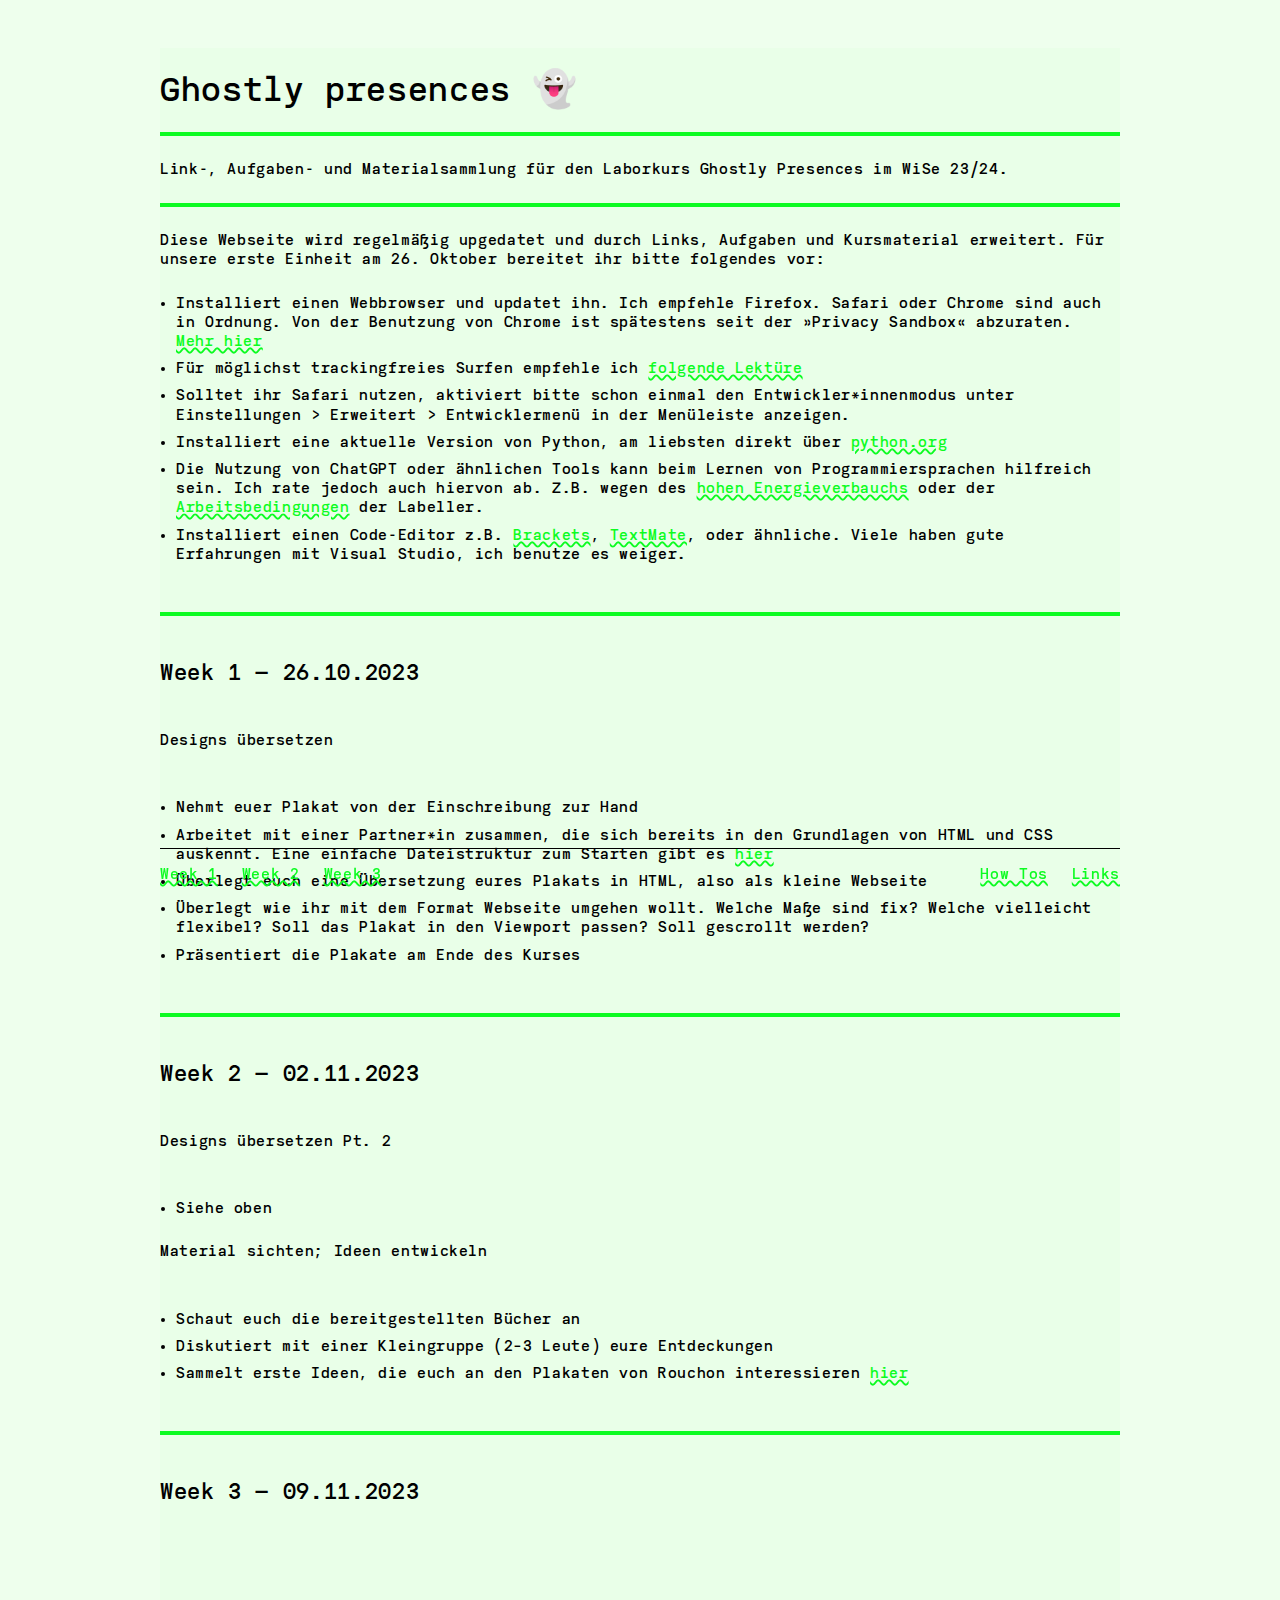
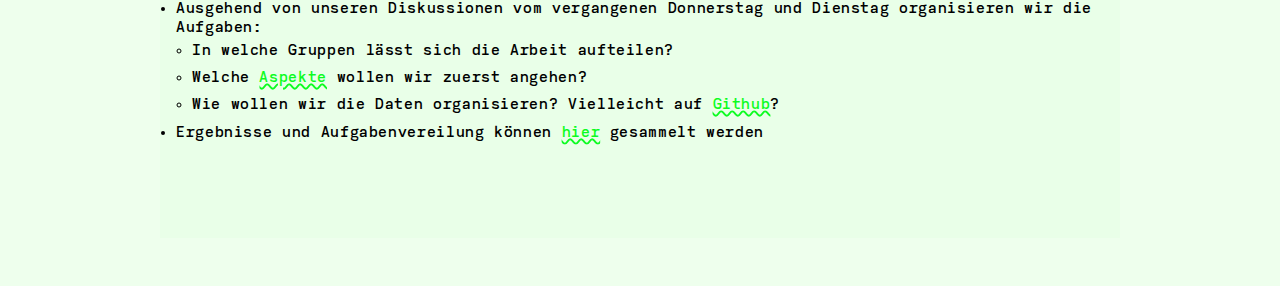
==== index.html @ a11855db "Prep for week 3" ====
<!DOCTYPE html>
<html>
    <head>
        <meta charset="utf-8">
        <meta name="viewport" content="width=device-width, initial-scale=1.0">
        <link rel="preload" href="fonts/monono-Regular.otf" as="font" type="font/woff2" crossorigin>
        <meta property="og:image" content="">
        <meta name="googlebot" content="noindex">
        <link rel="icon" href="img/favicon.png" type="image/png">
        <title>Ghostly Presences LAB</title>
        <link rel="stylesheet" href="assets/css/style.css">
        <script src="js/jQuery.js"></script>
        <script  src ="js/main.js"></script>
        <script src="js/components/menu.js" type="text/javascript" defer></script>
    </head>
    <body>
        <main>
            <h1>Ghostly presences 👻</h1>
            <p>
                Link-, Aufgaben- und Materialsammlung für den Laborkurs Ghostly Presences im WiSe 23/24.
            </p>
            <section>
                Diese Webseite wird regelmäßig upgedatet und durch Links, Aufgaben und Kursmaterial erweitert.

                Für unsere erste Einheit am 26. Oktober bereitet ihr bitte folgendes vor:
                <ul>
                    <li>Installiert einen Webbrowser und updatet ihn. Ich empfehle Firefox. Safari oder Chrome sind auch in Ordnung. Von der Benutzung von Chrome ist spätestens seit der »Privacy Sandbox« abzuraten. <a href="https://www.eff.org/deeplinks/2023/09/how-turn-googles-privacy-sandbox-ad-tracking-and-why-you-should" target="_blank">Mehr hier</a></li>
                    <li>Für möglichst trackingfreies Surfen empfehle ich <a href="https://digitalcourage.de/digitale-selbstverteidigung/sicher-surfen-ohne-tracking" target="_blank">folgende Lektüre</a></li>
                    <li>Solltet ihr Safari nutzen, aktiviert bitte schon einmal den Entwickler*innenmodus unter Einstellungen > Erweitert > Entwicklermenü in der Menüleiste anzeigen.</li>
                    <li>Installiert eine aktuelle Version von Python, am liebsten direkt über <a href="https://www.python.org/downloads/" target="_blank">python.org</a></li>
                    <li>Die Nutzung von ChatGPT oder ähnlichen Tools kann beim Lernen von Programmiersprachen hilfreich sein. Ich rate jedoch auch hiervon ab. Z.B. wegen des <a href="https://www.forbes.com/sites/robtoews/2020/06/17/deep-learnings-climate-change-problem/">hohen Energieverbauchs</a> oder der <a href="https://www.theverge.com/features/23764584/ai-artificial-intelligence-data-notation-labor-scale-surge-remotasks-openai-chatbots">Arbeitsbedingungen</a> der Labeller.</li>
                    <li>Installiert einen Code-Editor z.B. <a href="https://brackets.io/" target="_blank">Brackets</a>, <a href="https://macromates.com/" target="_blank">TextMate</a>, oder ähnliche. Viele haben gute Erfahrungen mit Visual Studio, ich benutze es weiger.</li>
                </ul>
            </section>
            <section>
                <h2 id="week-1">Week 1 — 26.10.2023</h2>
                <h4>Designs übersetzen</h4>
                <ul>
                    <li>Nehmt euer Plakat von der Einschreibung zur Hand</li>
                    <li>Arbeitet mit einer Partner*in zusammen, die sich bereits in den Grundlagen von HTML und CSS auskennt. Eine einfache Dateistruktur zum Starten gibt es <a href="https://github.com/haw-type-design/web2print/tree/main/sample-file-structure/simple_html/" target="_blank">hier</a></li>
                    <li>Überlegt euch eine Übersetzung eures Plakats in HTML, also als kleine Webseite</li>
                    <li>Überlegt wie ihr mit dem Format Webseite umgehen wollt. Welche Maße sind fix? Welche vielleicht flexibel? Soll das Plakat in den Viewport passen? Soll gescrollt werden?</li>
                    <li>Präsentiert die Plakate am Ende des Kurses</li>
                </ul>
            </section>
            <section>
                <h2 id="week-2">Week 2 — 02.11.2023</h2>
                <h4>Designs übersetzen Pt. 2</h4>
                <ul>
                    <li>Siehe oben</li>
                </ul>

                <h4>Material sichten; Ideen entwickeln</h4>
                <ul>
                    <li>Schaut euch die bereitgestellten Bücher an</li>
                    <li>Diskutiert mit einer Kleingruppe (2–3 Leute) eure Entdeckungen</li>
                    <li>Sammelt erste Ideen, die euch an den Plakaten von Rouchon interessieren <a href="https://cryptpad.digitalcourage.de/pad/#/2/pad/edit/N61M1Njz+7Uf4YWmybLFbPXg/" target="_blank">hier</a></li>
                </ul>
            </section>
            <section>
                <h2 id="week-3">Week 3 — 09.11.2023</h2>
                <h4></h4>
                <ul>
                    <li>Ausgehend von unseren Diskussionen vom vergangenen Donnerstag und Dienstag organisieren wir die Aufgaben:
                        <ul>
                            <li>In welche Gruppen lässt sich die Arbeit aufteilen?</li>
                            <li>Welche <a href="https://cryptpad.digitalcourage.de/pad/#/2/pad/edit/N61M1Njz+7Uf4YWmybLFbPXg/" target="_blank">Aspekte</a> wollen wir zuerst angehen?</li>
                            <li>Wie wollen wir die Daten organisieren? Vielleicht auf <a href="https://github.com" target="_blank">Github</a>?</li>
                        </ul>
                    </li>
                    <li>Ergebnisse und Aufgabenvereilung können <a href="https://cryptpad.digitalcourage.de/pad/#/2/pad/edit/F-5s6-hxL7hc280sPPi10Th7/">hier</a> gesammelt werden</li>
                </ul>

            </section>
            <div class="spacer-m"></div>
        </main>

        <menu-component></menu-component>
    </body>
    <script>
    </script>
</html>
---- assets/css/style.css ----
@font-face {
    font-family: monono;
    src: url(../../fonts/monono-Regular.otf);
}

:root {
    --main-color: white;
    --main-width: 960px;
    --slider-width: 720px;
    --main-height: 360px;
    --image-height: 50vh;
    --h1: 36px;
    --h1-leading: 36px;
    --h2: 24px;
    --body: 16px;
    --line-height: 1.2rem;
    --letter-spacing: 0.04rem;

    --gap: 48px;

    --space-xxxs: 4px;
    --space-xxs: 8px;
    --space-xs: 16px;
    --space-s: 24px;
    --space-m: 48px;
    --space-l: 96px;
    --space-xl: 196px;

    --highlight: oklch(85.88% 0.286 142.94);
    --text: black;
    --secondary: grey;
    --background: oklch(97.65% 0.042 142.94 / 70.35%)
}


html,
body {
    overflow-x: hidden;
    overflow-y: scroll;
    width: var(--main-width);
    margin: var(--space-s) auto;
    padding: 0;
    background-color: var(--background);
    font-family: monono;
    font-size: var(--body);
    line-height: var(--line-height);
    letter-spacing: var(--letter-spacing);
    scroll-behavior: smooth;
}

main {
    display: grid;
    grid-auto-flow: row;
}

main > *{
    border-top: 4px solid var(--highlight);
}

main > *:nth-child(1) {
    border-top: 0 !important;
}

menu {
    border-top: 1px solid black;
    position: fixed;
    bottom: 0px;
    padding: 0;
    padding-top: var(--space-xs);
    display: grid;
    grid-template-columns: 2fr 1fr;
    width: var(--main-width);
}

.weeks {
    display: flex;
    gap: var(--space-s);
}

.other {
    justify-self: end;
    display: flex;
    gap: var(--space-s);
}

h1, h2, h4, p, section {
    padding: var(--space-s) 0;
    margin: 0;
    font-weight: normal !important;
}

h1 {
    font-size: var(--h1);
    line-height: var(--h1-leading);
}

a {
    color: var(--highlight);
    text-decoration-color: var(--highlight);
    text-decoration-style: wavy;
    text-decoration-thickness: 1.5px;
}

ul {
    margin: 0 var(--space-xs);
    padding: 0;
    padding-top: var(--space-s);
}

li {
    padding-bottom: var(--space-xxs);
}

li:last-child {
    padding-bottom: 0;
}

code {
    background-color: oklch(83.24% 0.123 54);
    padding: var(--space-xxxs) var(--space-xxs);
    font-family: monono;
}

p + ul {
    padding-top: 0px;
}

li > ul {
    padding-top: var(--space-xxxs);
}

section {
    padding: var(--space-s) 0 var(--space-m) 0;
}

.spacer-m{
    padding-top: var(--space-m);
    border-top: none;
}

@media only screen and (max-width: 1080px) {
    :root {
        --main-width: 90%;
    }
    menu {
        width: calc(var(--main-width) - 10%);
    }
}

@media only screen and (max-width: 560px) {
    :root {
        --main-width: calc(100% - var(--space-xs));
    }
    menu {
        width: calc(100% - 32px);
        grid-template-columns: auto;
        grid-template-rows: auto auto;
        grid-gap: var(--space-s);
    }

    .other {
        justify-self: start;
    }
}
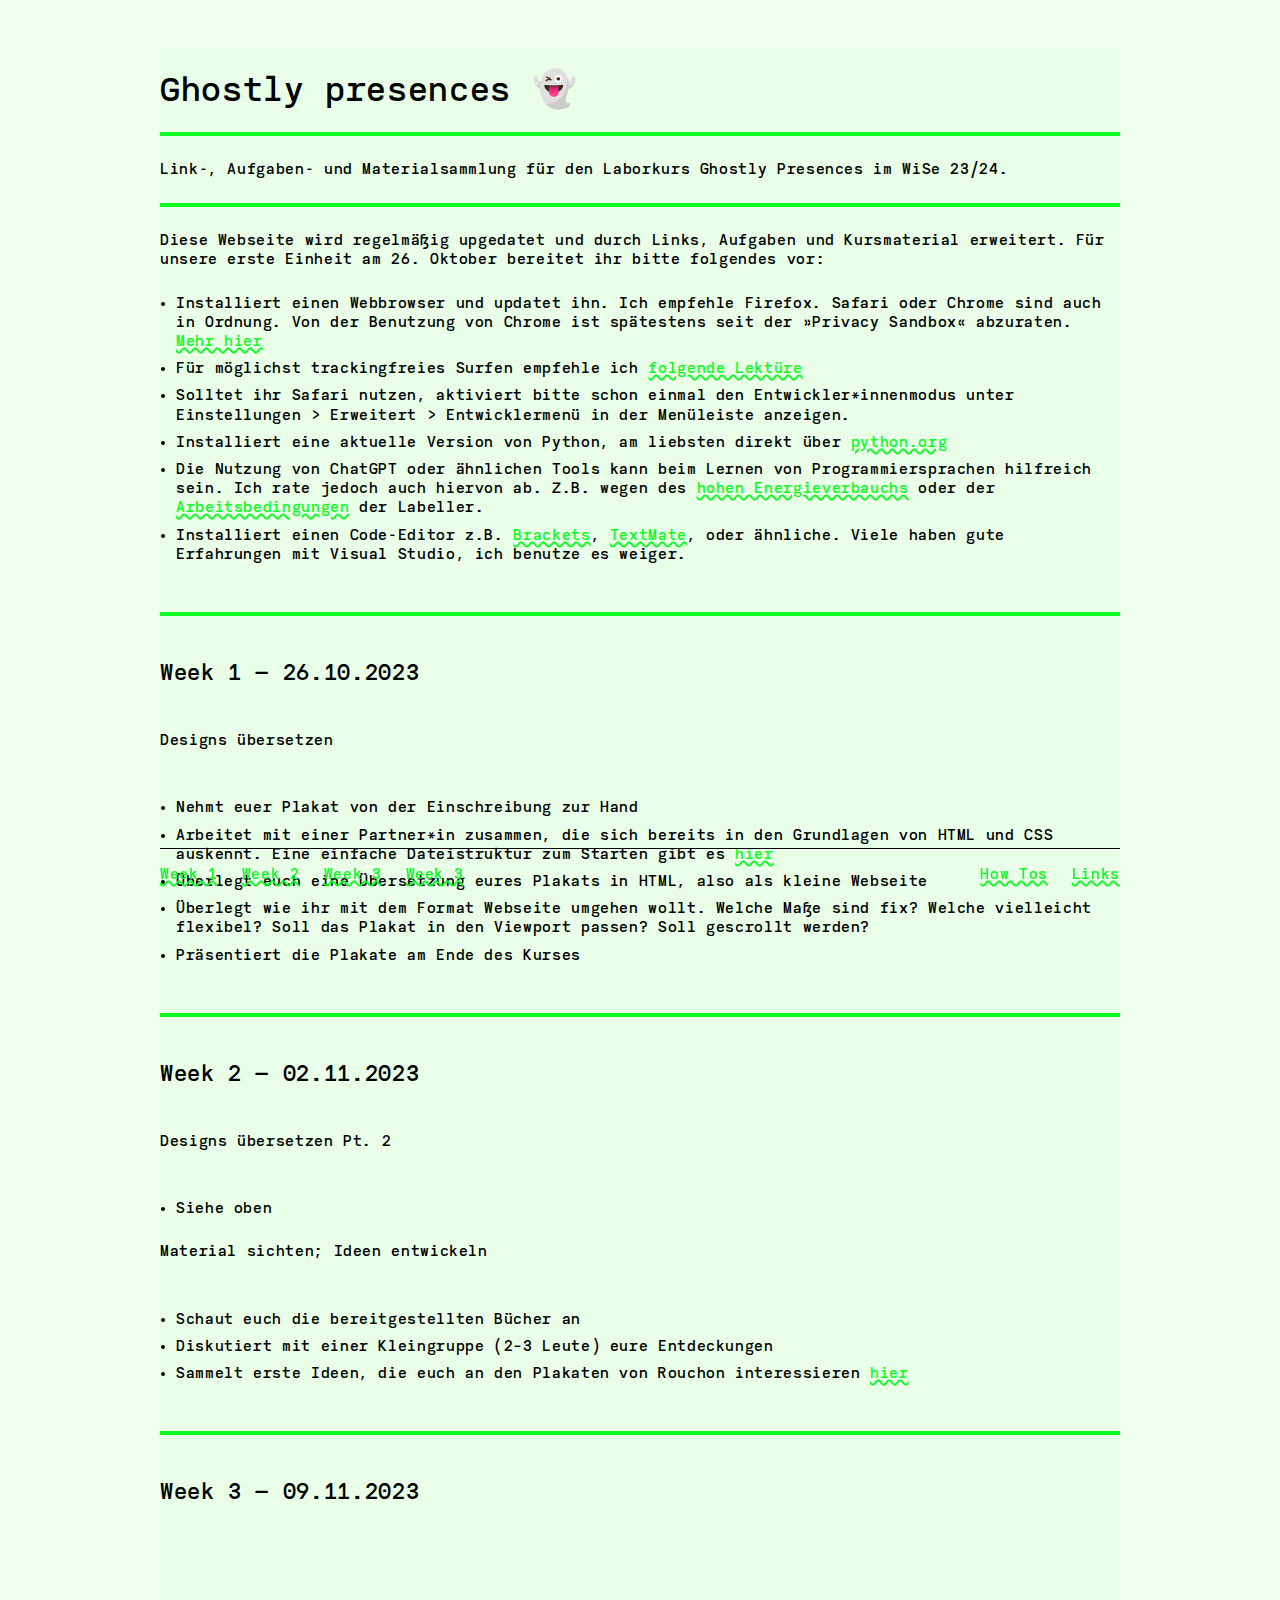
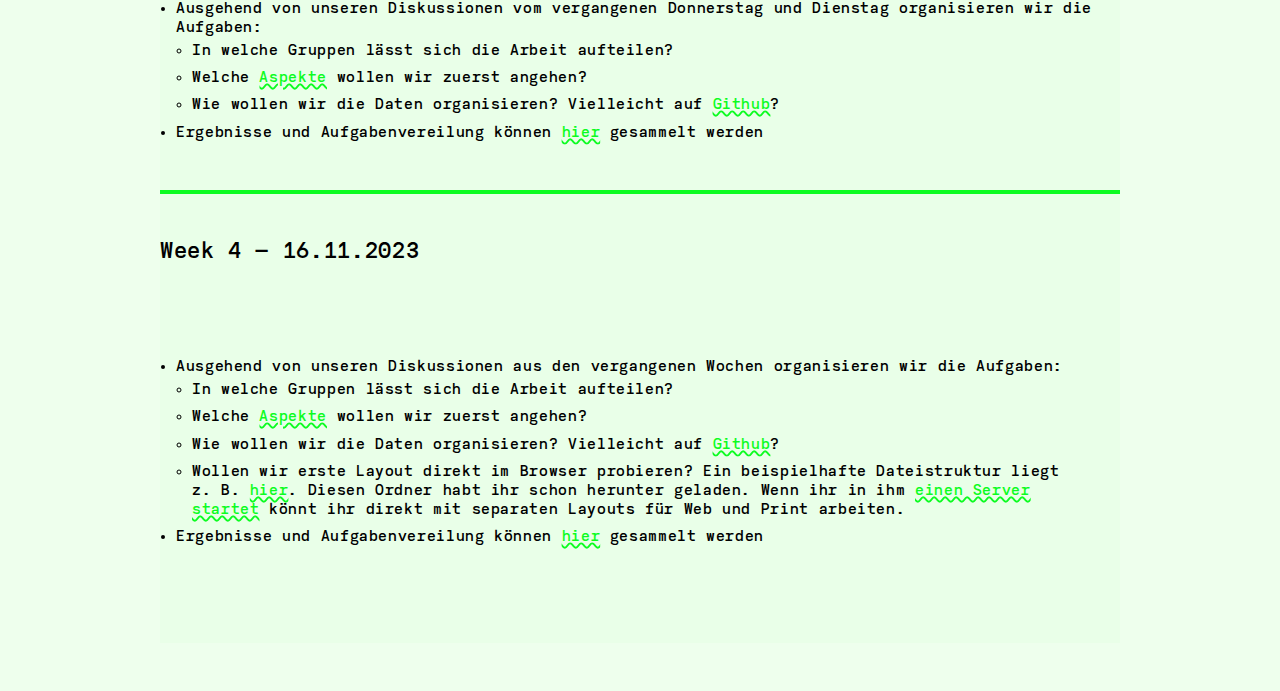
==== commit 894528df: "Update for Week 4" ====
--- a/index.html
+++ b/index.html
@@ -72,6 +72,23 @@
                 </ul>
 
             </section>
+            
+            <section>
+                <h2 id="week-4">Week 4 — 16.11.2023</h2>
+                <h4></h4>
+                <ul>
+                    <li>Ausgehend von unseren Diskussionen aus den vergangenen Wochen organisieren wir die Aufgaben:
+                        <ul>
+                            <li>In welche Gruppen lässt sich die Arbeit aufteilen?</li>
+                            <li>Welche <a href="https://cryptpad.digitalcourage.de/pad/#/2/pad/edit/N61M1Njz+7Uf4YWmybLFbPXg/" target="_blank">Aspekte</a> wollen wir zuerst angehen?</li>
+                            <li>Wie wollen wir die Daten organisieren? Vielleicht auf <a href="https://github.com" target="_blank">Github</a>?</li>
+                            <li>Wollen wir erste Layout direkt im Browser probieren? Ein beispielhafte Dateistruktur liegt z. B. <a href="https://github.com/haw-type-design/web2print/tree/main/sample-file-structure/web2print" target="_blank">hier</a>. Diesen Ordner habt ihr schon herunter geladen. Wenn ihr in ihm <a href="./how-to.html" target="_blank">einen Server startet</a> könnt ihr direkt mit separaten Layouts für Web und Print arbeiten.</li>
+                        </ul>
+                    </li>
+                    <li>Ergebnisse und Aufgabenvereilung können <a href="https://cryptpad.digitalcourage.de/pad/#/2/pad/edit/F-5s6-hxL7hc280sPPi10Th7/">hier</a> gesammelt werden</li>
+                </ul>
+
+            </section>
             <div class="spacer-m"></div>
         </main>
 
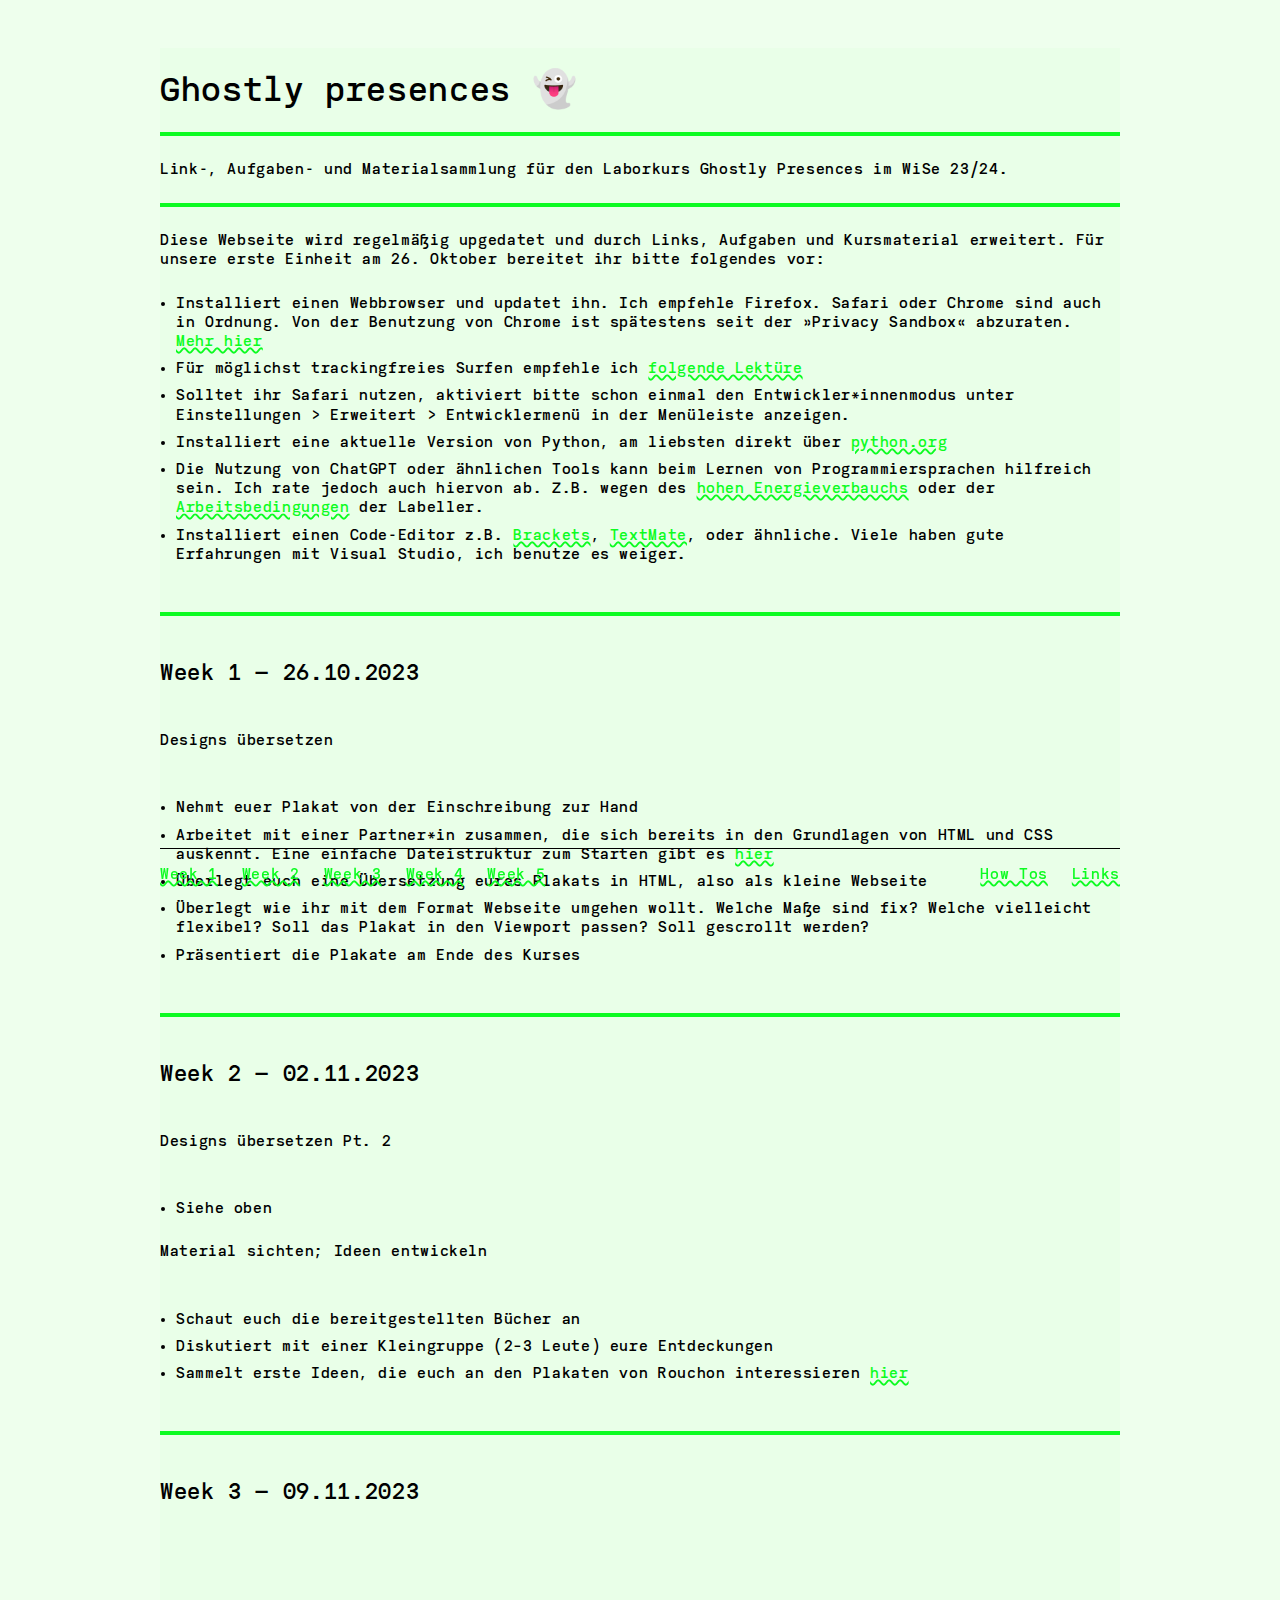
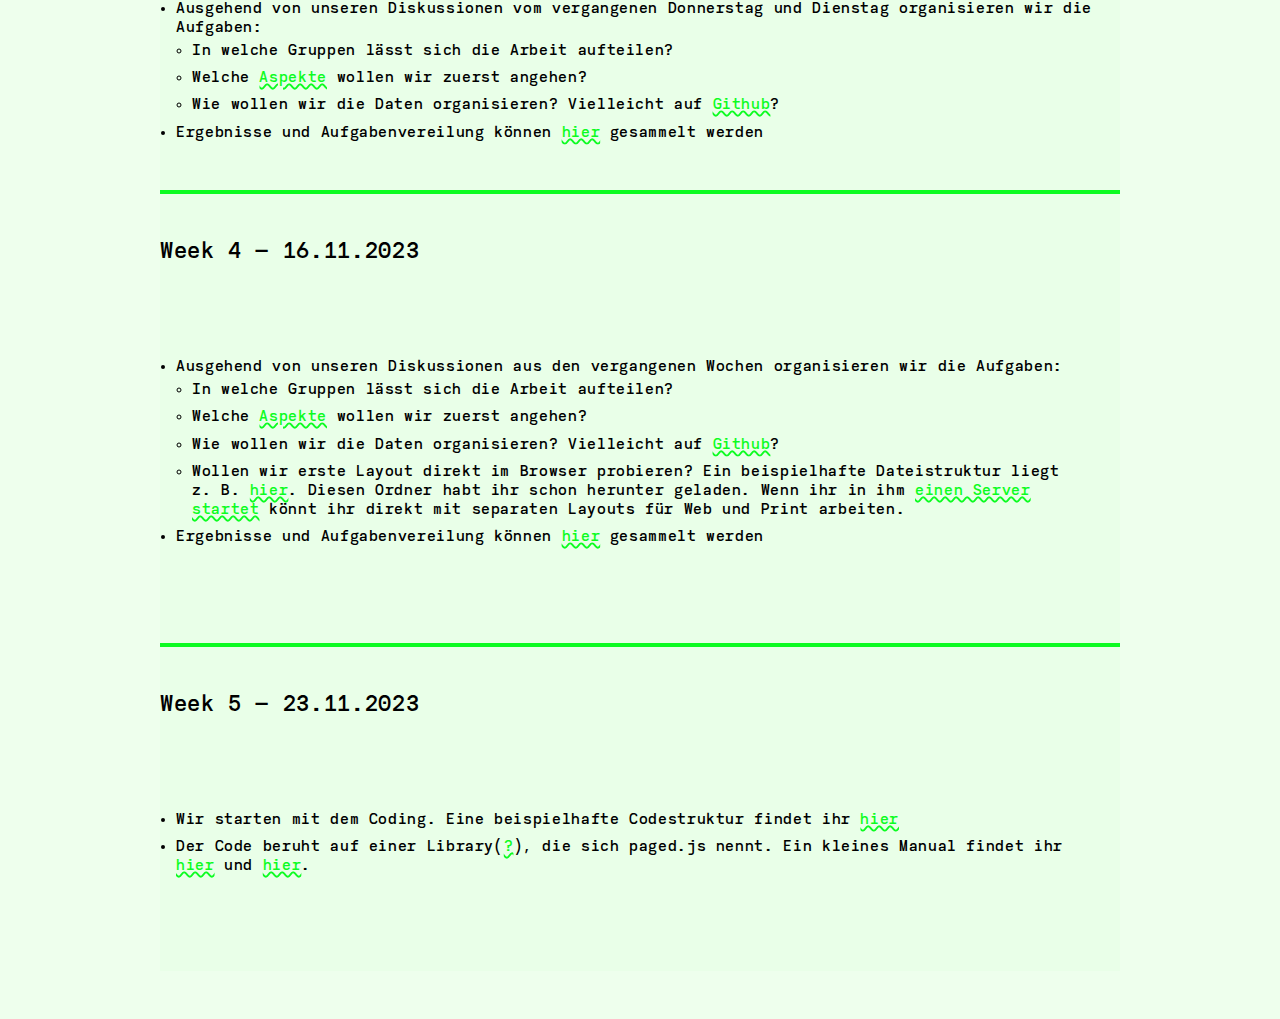
==== commit 9246e678: "Prep for week 5" ====
--- a/index.html
+++ b/index.html
@@ -72,7 +72,7 @@
                 </ul>
 
             </section>
-            
+
             <section>
                 <h2 id="week-4">Week 4 — 16.11.2023</h2>
                 <h4></h4>
@@ -90,6 +90,17 @@
 
             </section>
             <div class="spacer-m"></div>
+
+            <section>
+                <h2 id="week-5">Week 5 — 23.11.2023</h2>
+                <h4></h4>
+                <ul>
+                    <li>Wir starten mit dem Coding. Eine beispielhafte Codestruktur findet ihr <a href="https://github.com/haw-type-design/web2print/tree/main/sample-file-structure/web2print/bundle.zip" target="_blank">hier</a></li>
+                    <li>Der Code beruht auf einer Library(<a target="_blank" href="https://de.wikipedia.org/wiki/Programmbibliothek">?</a>), die sich paged.js nennt. Ein kleines Manual findet ihr <a href="/manual" target="_blank">hier</a> und <a href="https://pagedjs.org/documentation/" target="_blank">hier</a>.</li>
+                </ul>
+
+            </section>
+            <div class="spacer-m"></div>
         </main>
 
         <menu-component></menu-component>
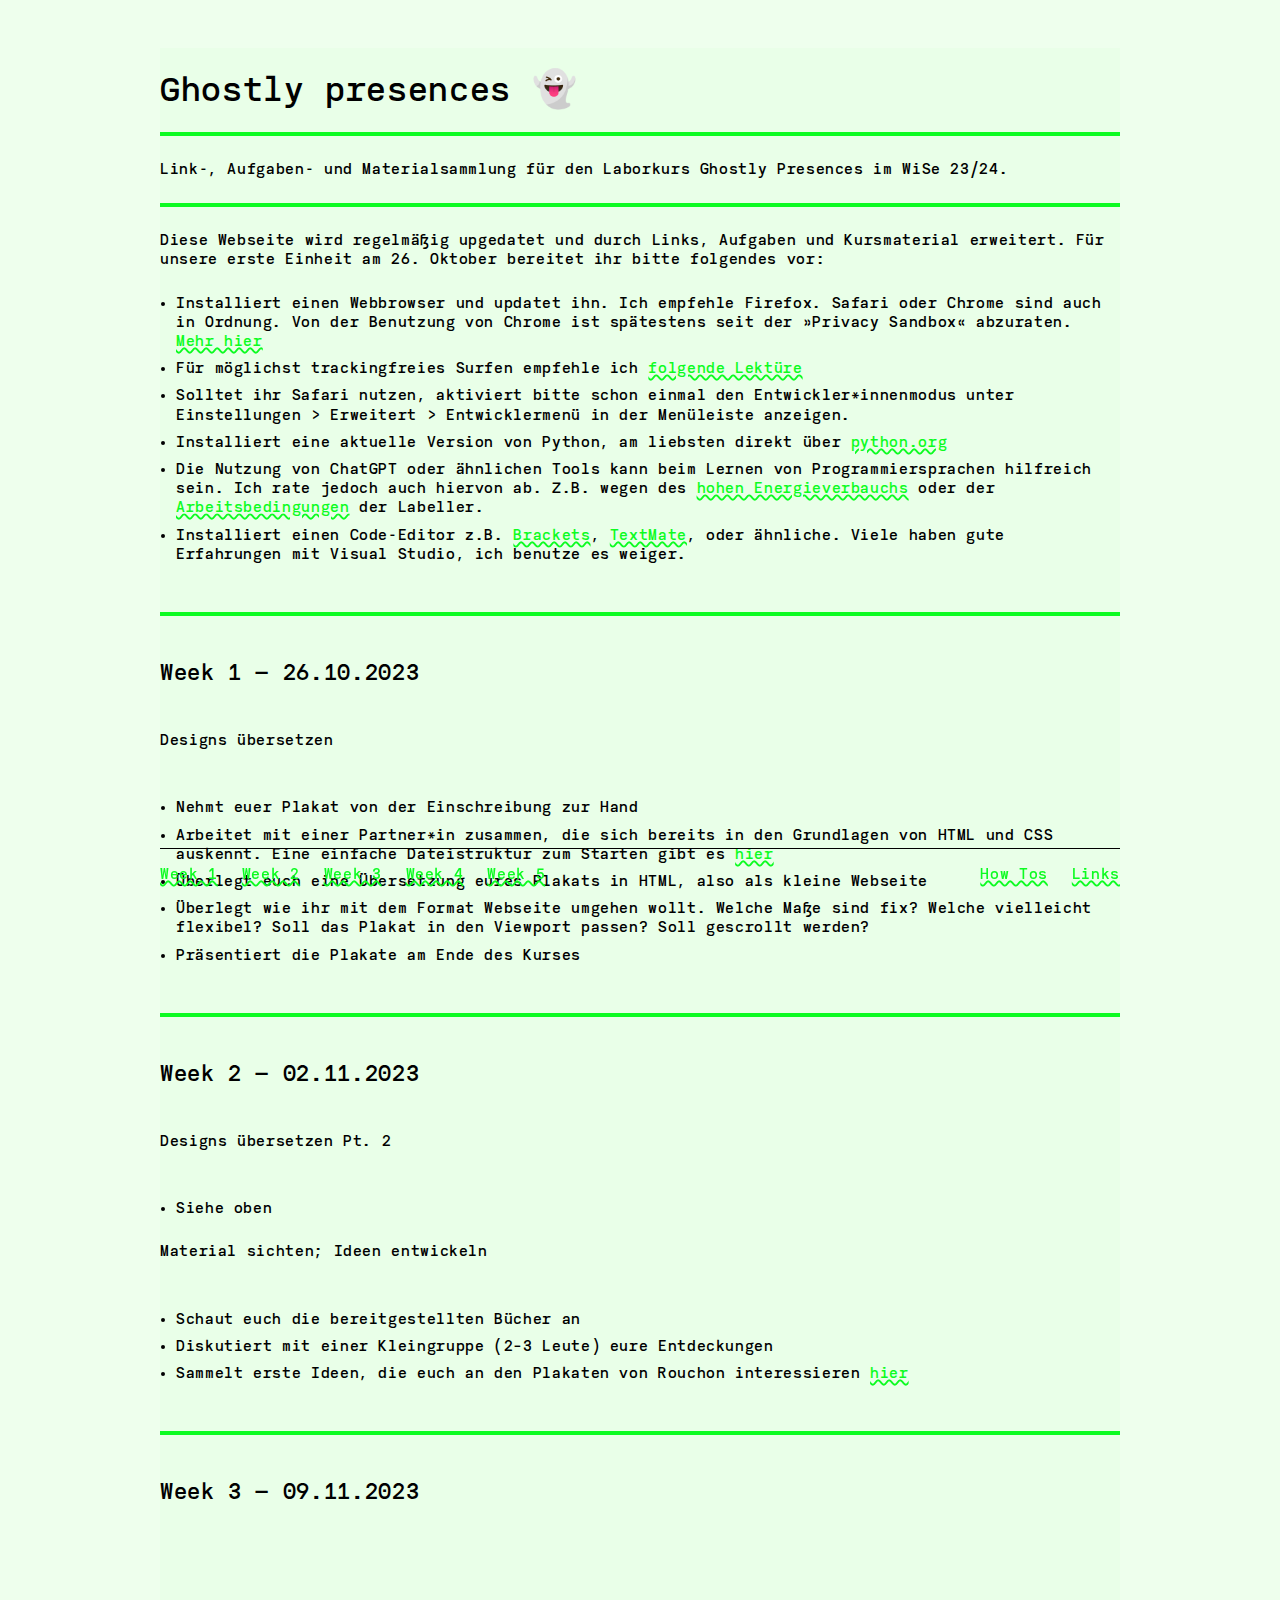
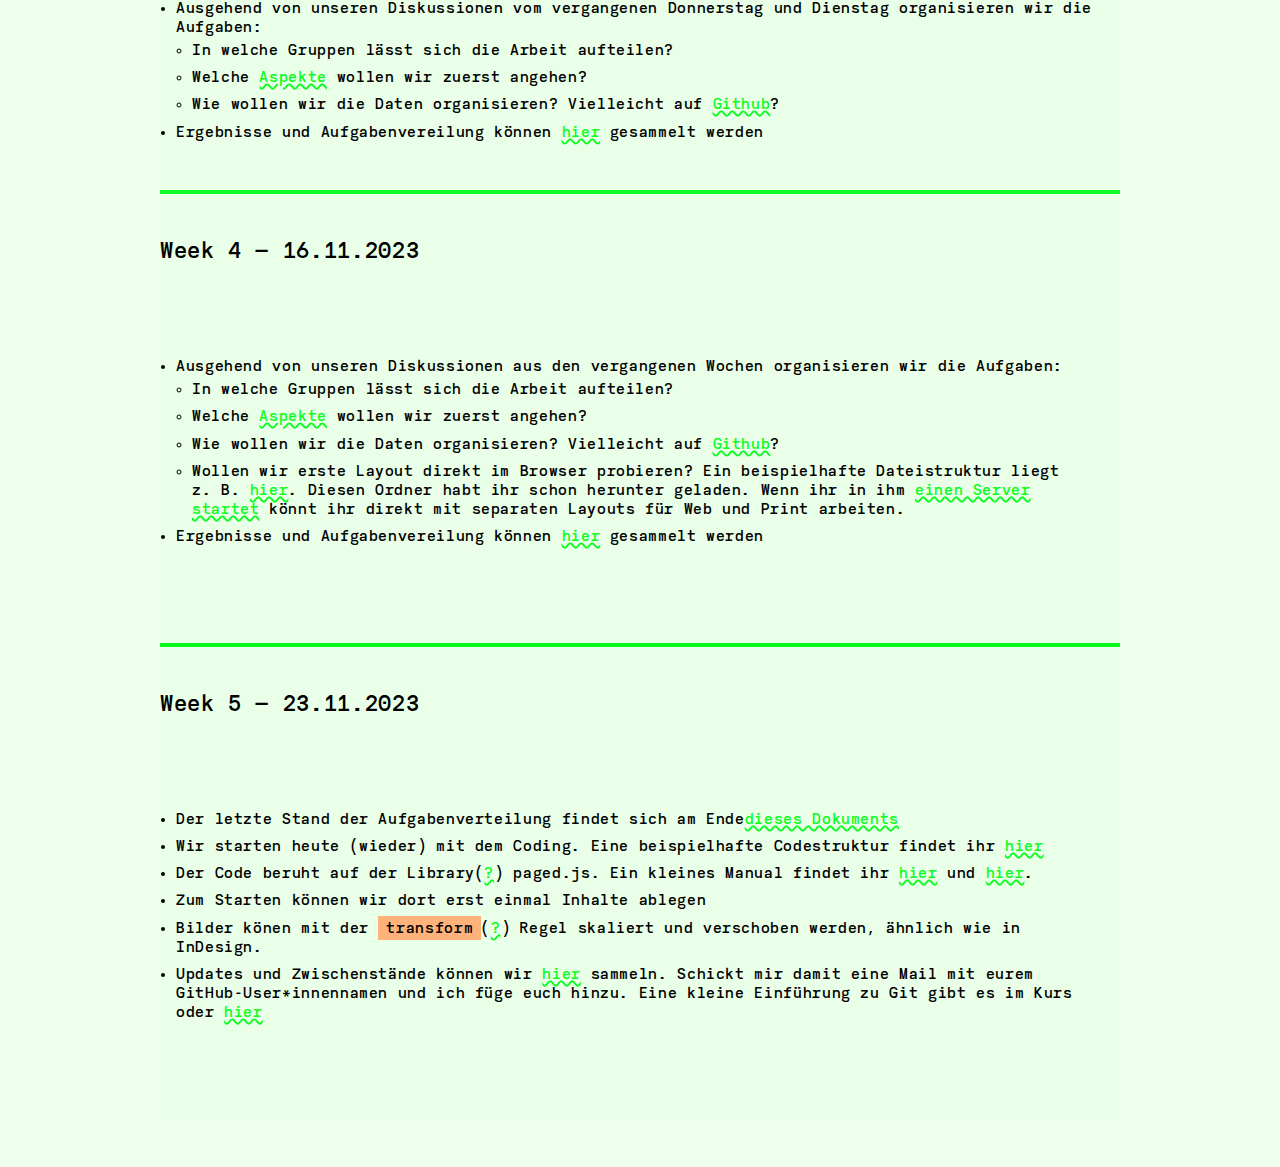
==== commit f1247cc8: "Update for week 5" ====
--- a/index.html
+++ b/index.html
@@ -95,8 +95,12 @@
                 <h2 id="week-5">Week 5 — 23.11.2023</h2>
                 <h4></h4>
                 <ul>
-                    <li>Wir starten mit dem Coding. Eine beispielhafte Codestruktur findet ihr <a href="https://github.com/haw-type-design/web2print/tree/main/sample-file-structure/web2print/bundle.zip" target="_blank">hier</a></li>
-                    <li>Der Code beruht auf einer Library(<a target="_blank" href="https://de.wikipedia.org/wiki/Programmbibliothek">?</a>), die sich paged.js nennt. Ein kleines Manual findet ihr <a href="/manual" target="_blank">hier</a> und <a href="https://pagedjs.org/documentation/" target="_blank">hier</a>.</li>
+                    <li>Der letzte Stand der Aufgabenverteilung findet sich am Ende<a href="https://cryptpad.digitalcourage.de/pad/#/3/pad/edit/9eb04c2945a23b3a2be9b801872ccd6c/" target="_blank">dieses Dokuments</a></li>
+                    <li>Wir starten heute (wieder) mit dem Coding. Eine beispielhafte Codestruktur findet ihr <a href="https://github.com/haw-type-design/web2print/tree/main/sample-file-structure/web2print/bundle.zip" target="_blank">hier</a></li>
+                    <li>Der Code beruht auf der Library(<a target="_blank" href="https://de.wikipedia.org/wiki/Programmbibliothek">?</a>) paged.js. Ein kleines Manual findet ihr <a href="./manual" target="_blank">hier</a> und <a href="https://pagedjs.org/documentation/" target="_blank">hier</a>.</li>
+                    <li>Zum Starten können wir dort erst einmal Inhalte ablegen</li>
+                    <li>Bilder könen mit der <code>transform</code>(<a href="https://developer.mozilla.org/en-US/docs/Web/CSS/transform" target="_blank">?</a>) Regel skaliert und verschoben werden, ähnlich wie in InDesign.</li>
+                    <li>Updates und Zwischenstände können wir <a href="https://github.com/haw-type-design/rouchon" target="_blank">hier</a> sammeln. Schickt mir damit eine Mail mit eurem GitHub-User*innennamen und ich füge euch hinzu. Eine kleine Einführung zu Git gibt es im Kurs oder <a href="https://github.com/simonthi/haw-type-tools-resources?tab=readme-ov-file#git-versioning-track-changes" target="_blank">hier</a></li>
                 </ul>
 
             </section>
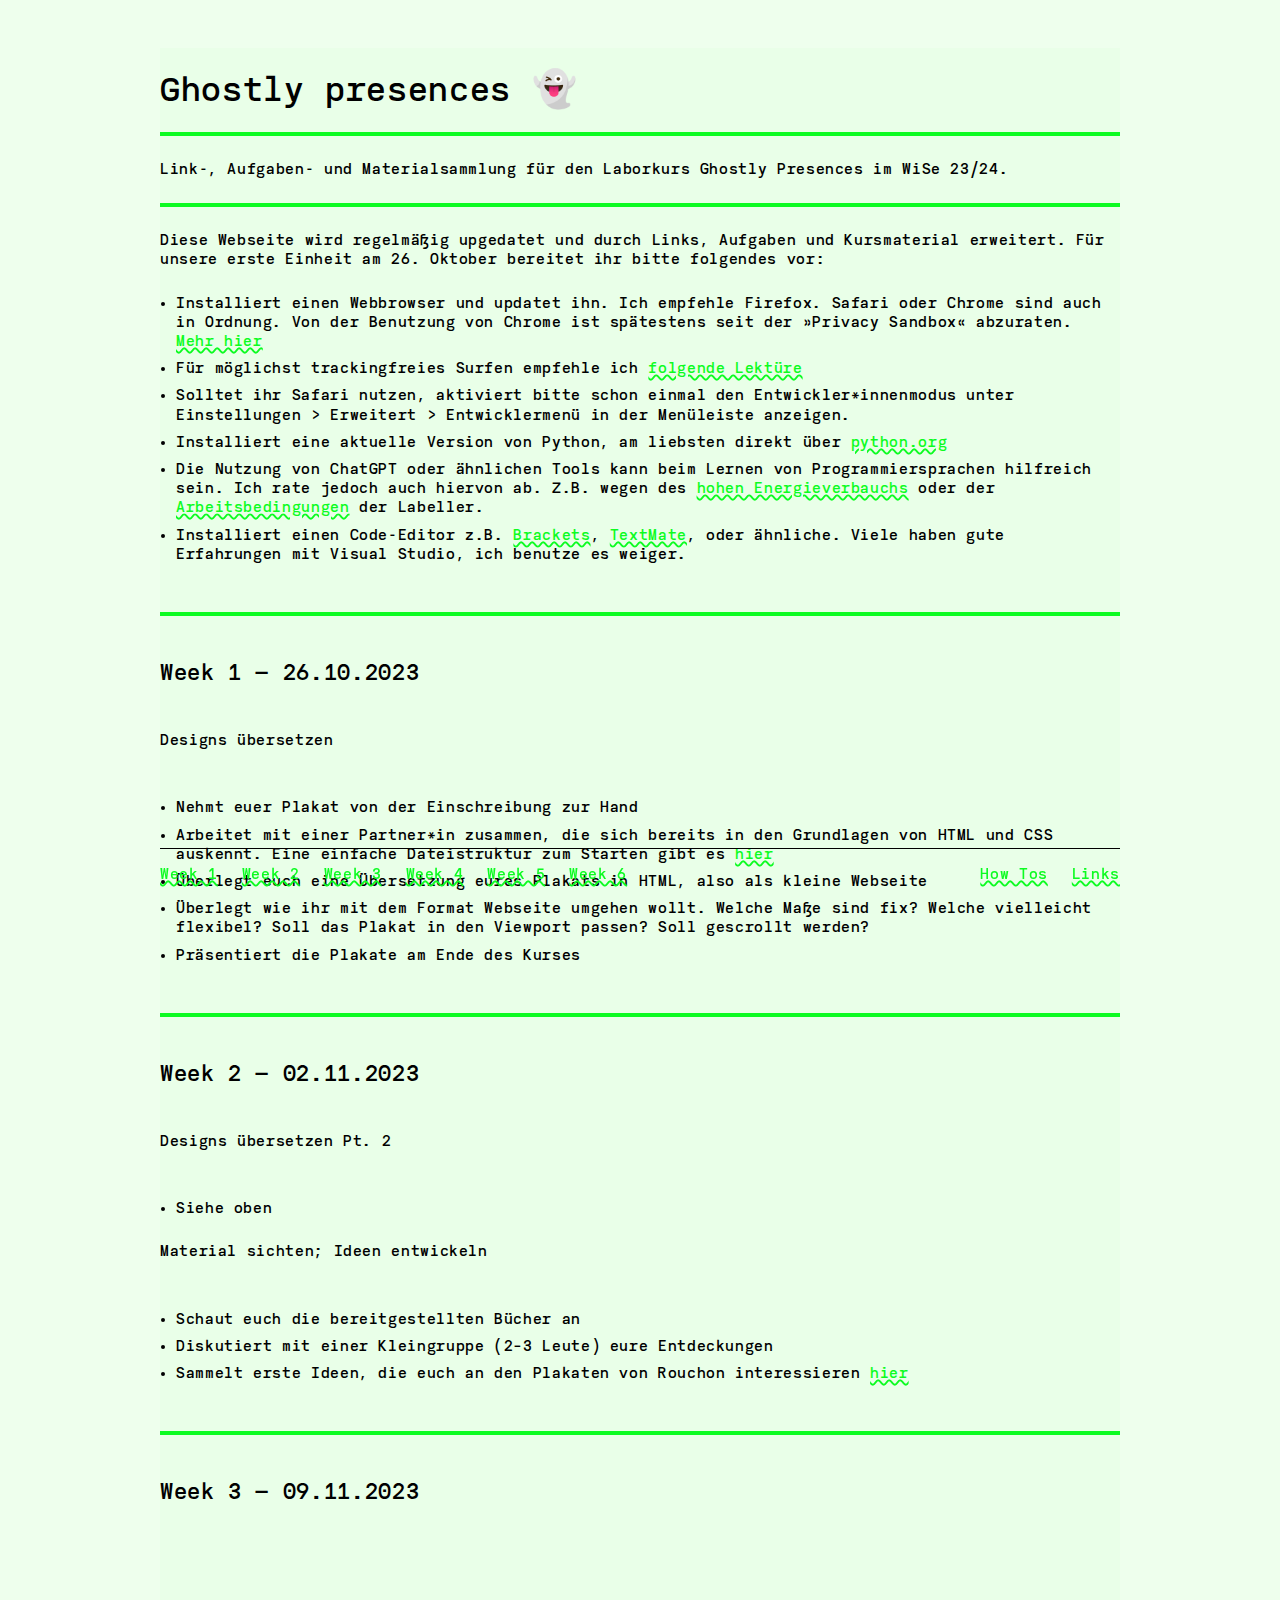
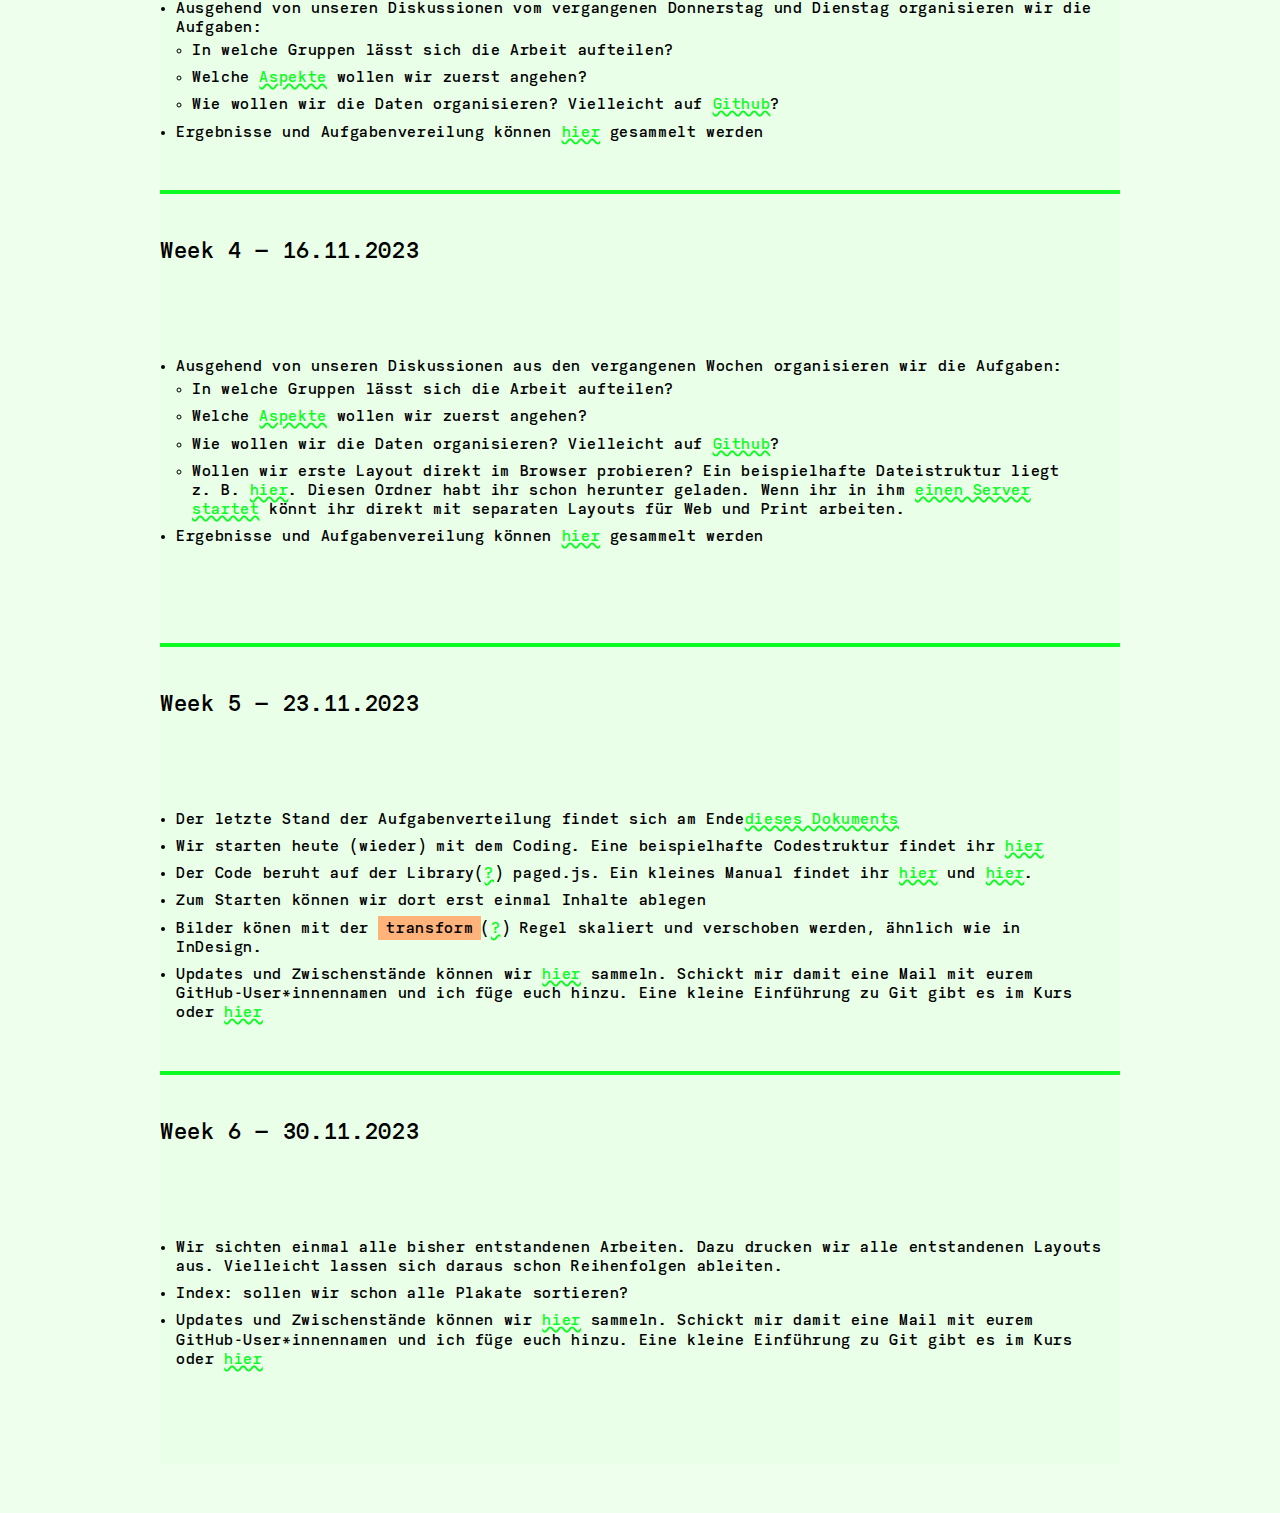
==== commit 6520f952: "Update for week 6" ====
--- a/index.html
+++ b/index.html
@@ -104,6 +104,17 @@
                 </ul>
 
             </section>
+            
+            <section>
+                <h2 id="week-6">Week 6 — 30.11.2023</h2>
+                <h4></h4>
+                <ul>
+                    <li>Wir sichten einmal alle bisher entstandenen Arbeiten. Dazu drucken wir alle entstandenen Layouts aus. Vielleicht lassen sich daraus schon Reihenfolgen ableiten.</li>
+                    <li>Index: sollen wir schon alle Plakate sortieren?</li>
+                    <li>Updates und Zwischenstände können wir <a href="https://github.com/haw-type-design/rouchon" target="_blank">hier</a> sammeln. Schickt mir damit eine Mail mit eurem GitHub-User*innennamen und ich füge euch hinzu. Eine kleine Einführung zu Git gibt es im Kurs oder <a href="https://github.com/simonthi/haw-type-tools-resources?tab=readme-ov-file#git-versioning-track-changes" target="_blank">hier</a></li>
+                </ul>
+
+            </section>
             <div class="spacer-m"></div>
         </main>
 
--- a/assets/css/style.css
+++ b/assets/css/style.css
@@ -74,7 +74,8 @@
 
 .weeks {
     display: flex;
-    gap: var(--space-s);
+    gap: var(--space-xs) var(--space-s);
+    flex-wrap: wrap;
 }
 
 .other {
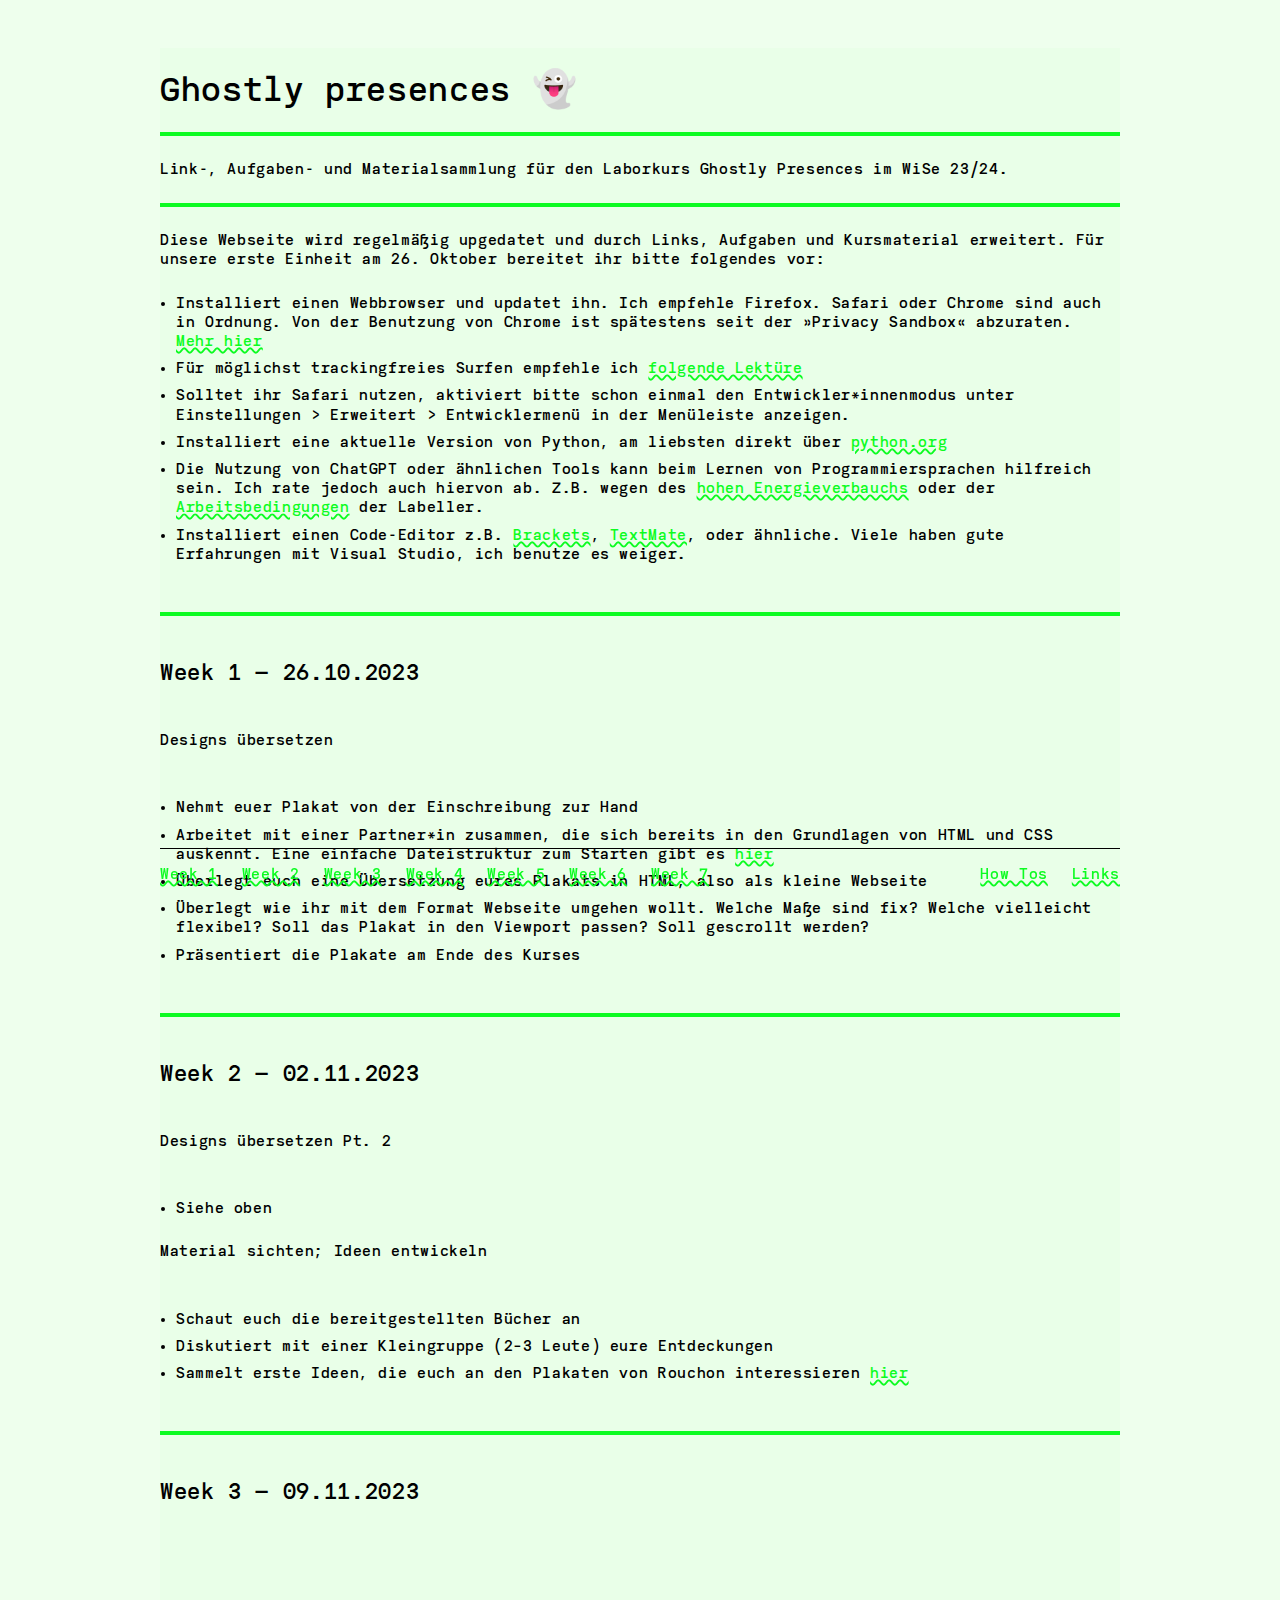
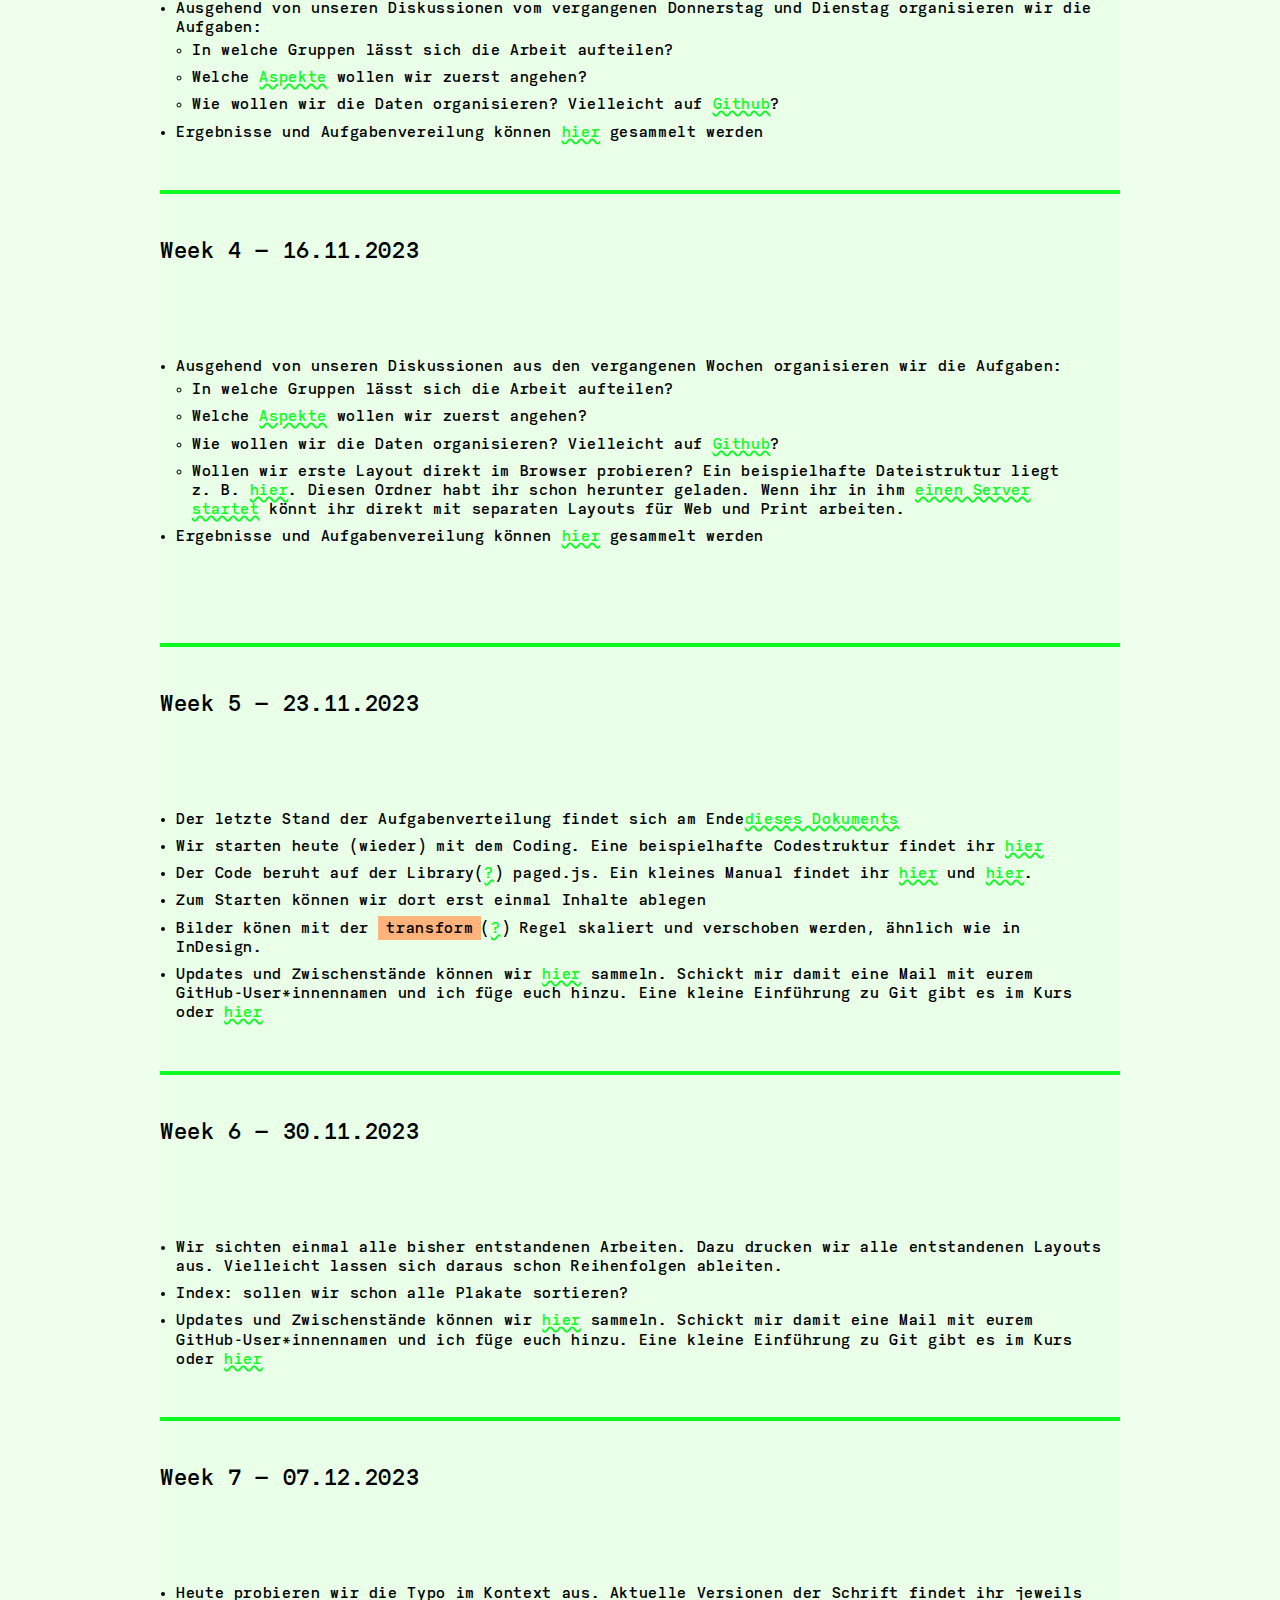
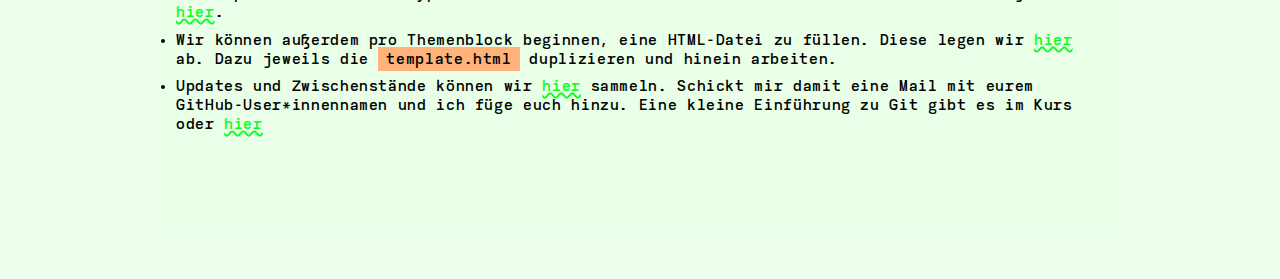
==== commit d5801a79: "Update for week 7" ====
--- a/index.html
+++ b/index.html
@@ -115,6 +115,17 @@
                 </ul>
 
             </section>
+            
+            <section>
+                <h2 id="week-7">Week 7 — 07.12.2023</h2>
+                <h4></h4>
+                <ul>
+                    <li>Heute probieren wir die Typo im Kontext aus. Aktuelle Versionen der Schrift findet ihr jeweils <a href="https://github.com/haw-type-design/rouchon/tree/main/typefaces" target="_blank">hier</a>.</li>
+                    <li>Wir können außerdem pro Themenblock beginnen, eine HTML-Datei zu füllen. Diese legen wir <a href="https://github.com/haw-type-design/rouchon/tree/main/working_files" target="_blank">hier</a> ab. Dazu jeweils die <code>template.html</code> duplizieren und hinein arbeiten.</li>
+                    <li>Updates und Zwischenstände können wir <a href="https://github.com/haw-type-design/rouchon" target="_blank">hier</a> sammeln. Schickt mir damit eine Mail mit eurem GitHub-User*innennamen und ich füge euch hinzu. Eine kleine Einführung zu Git gibt es im Kurs oder <a href="https://github.com/simonthi/haw-type-tools-resources?tab=readme-ov-file#git-versioning-track-changes" target="_blank">hier</a></li>
+                </ul>
+
+            </section>
             <div class="spacer-m"></div>
         </main>
 
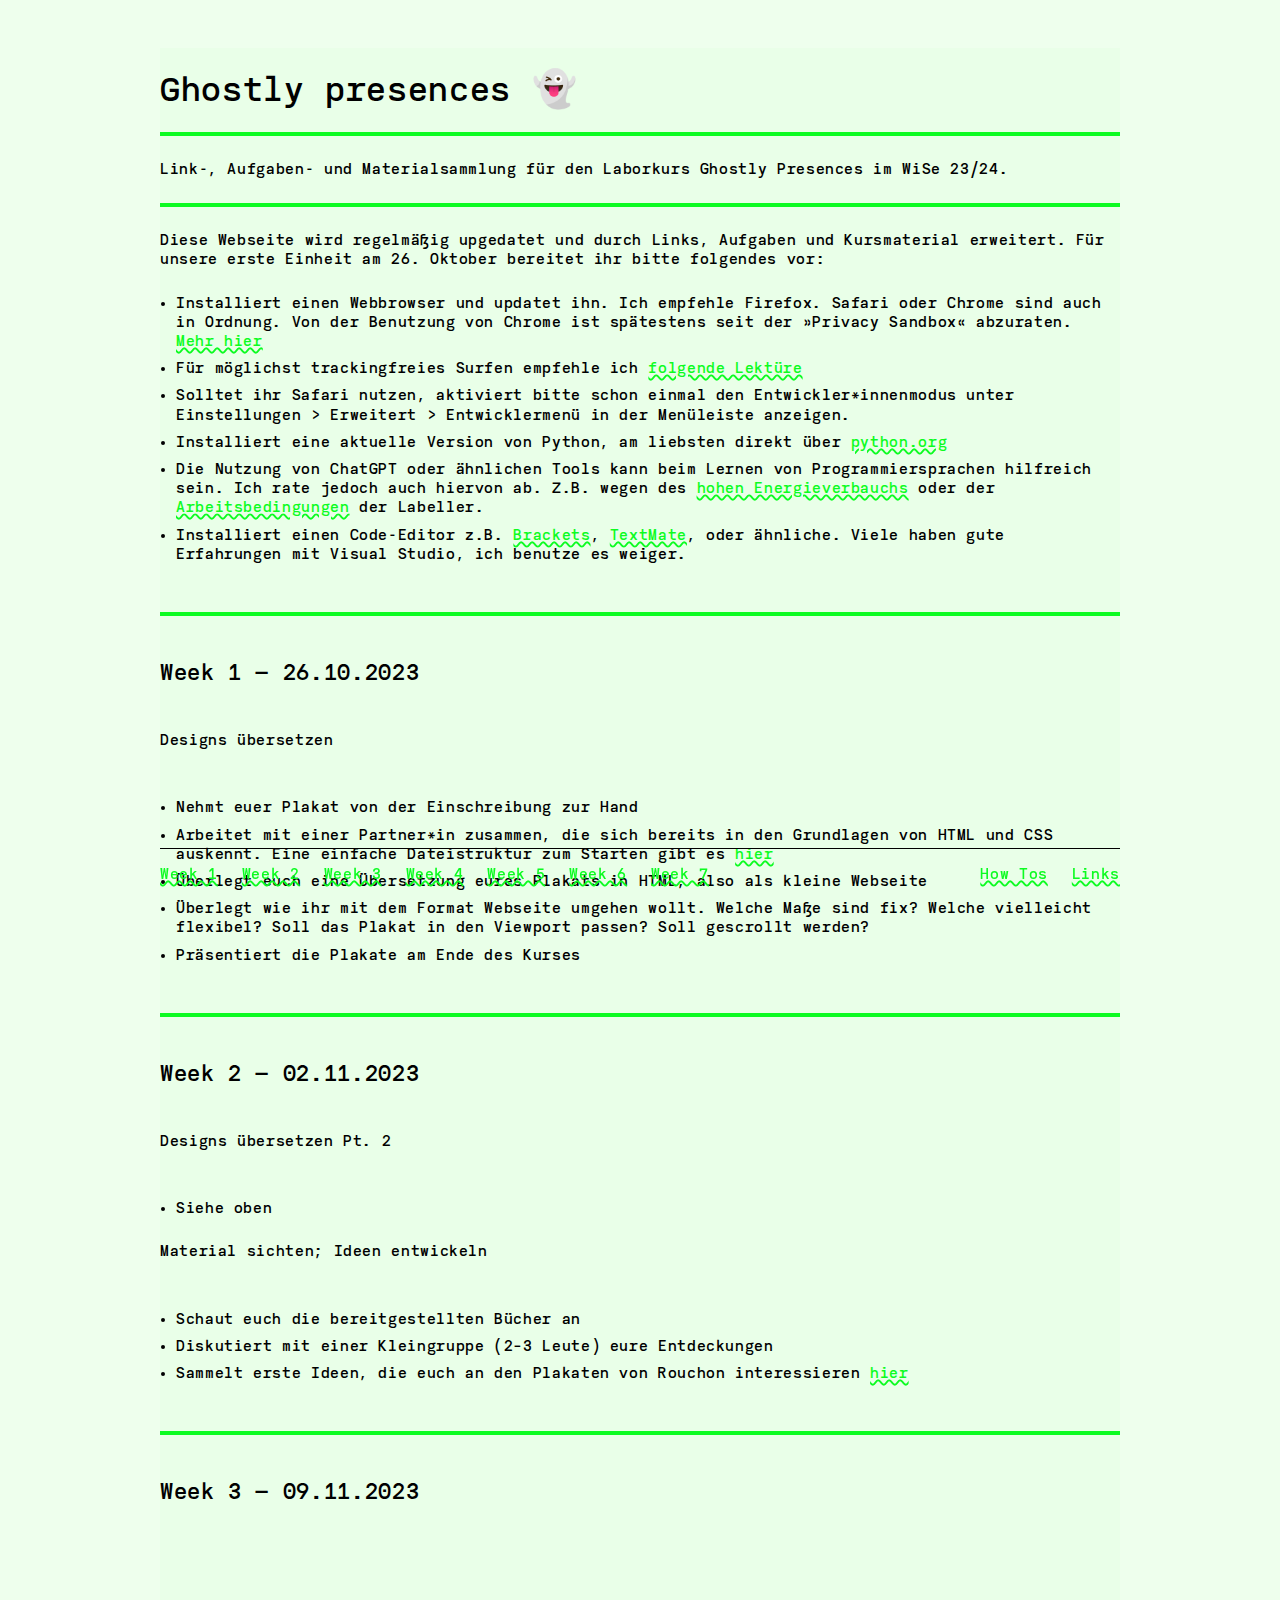
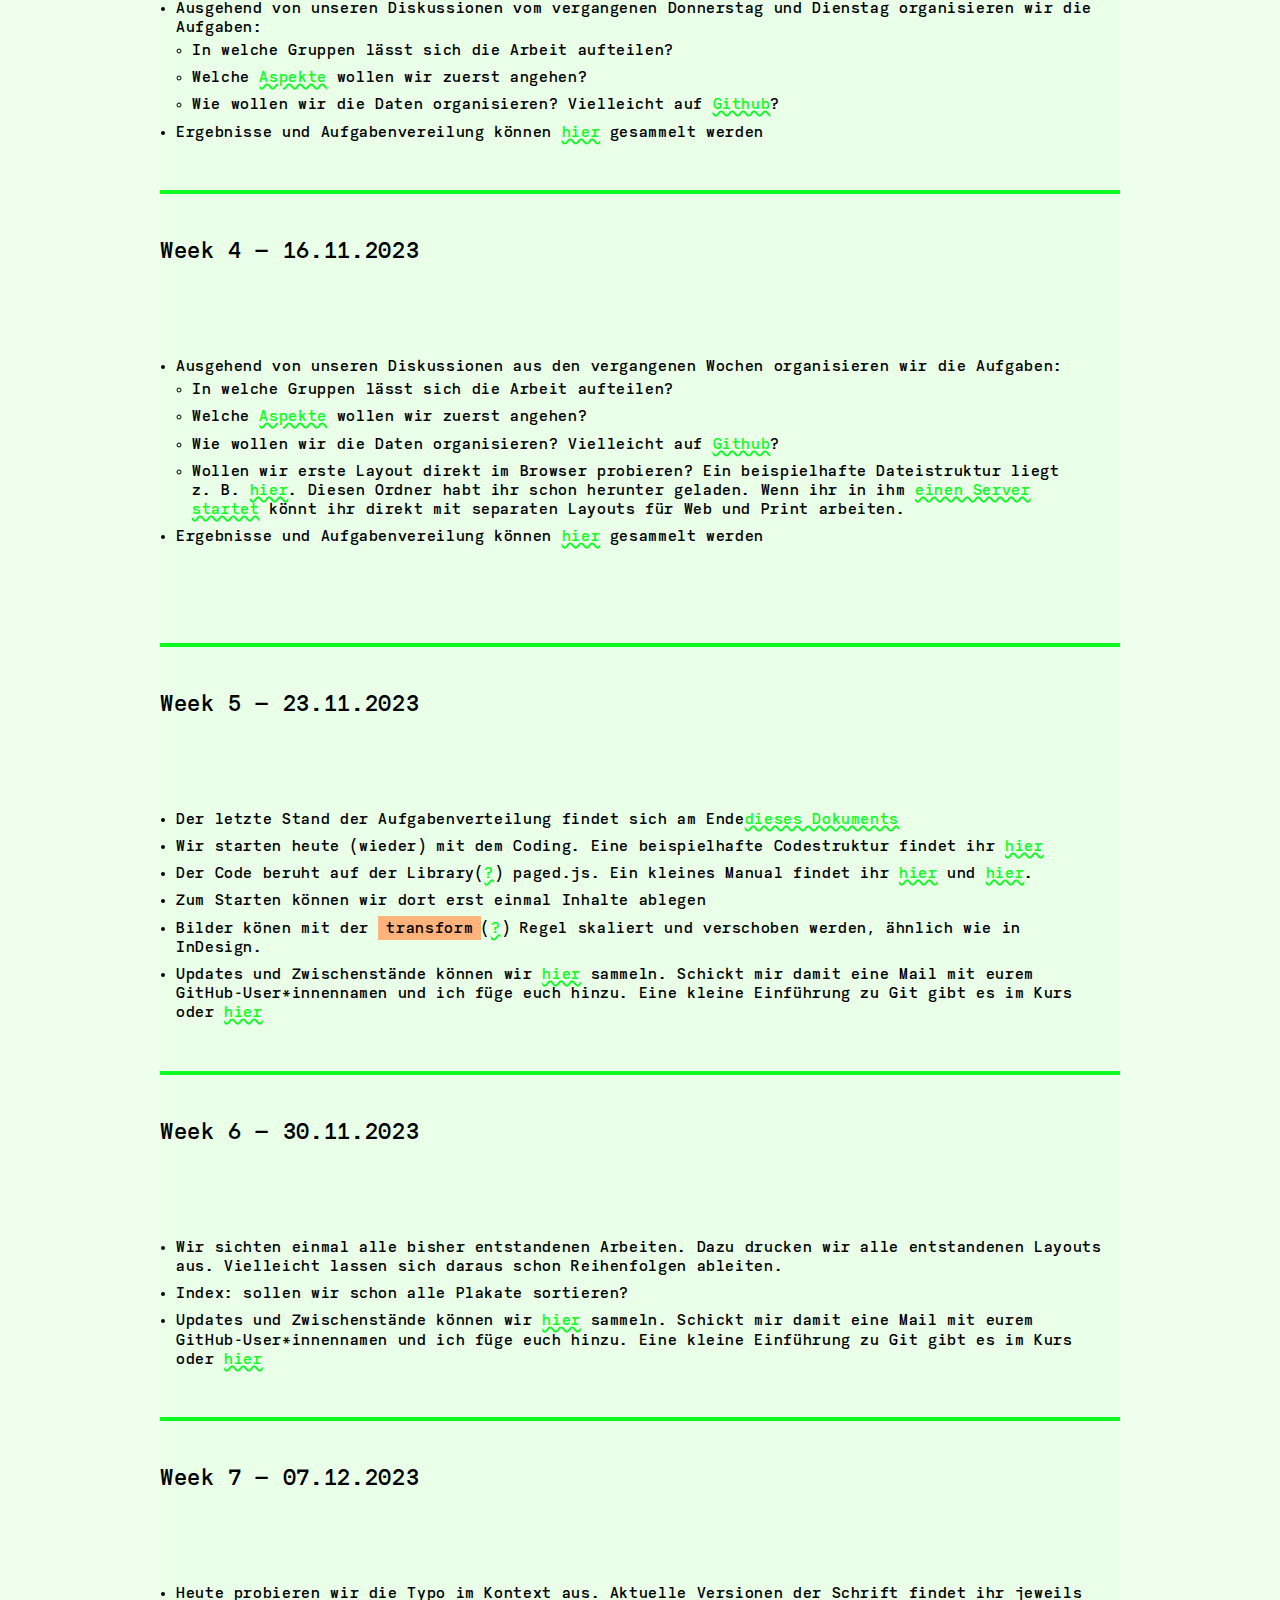
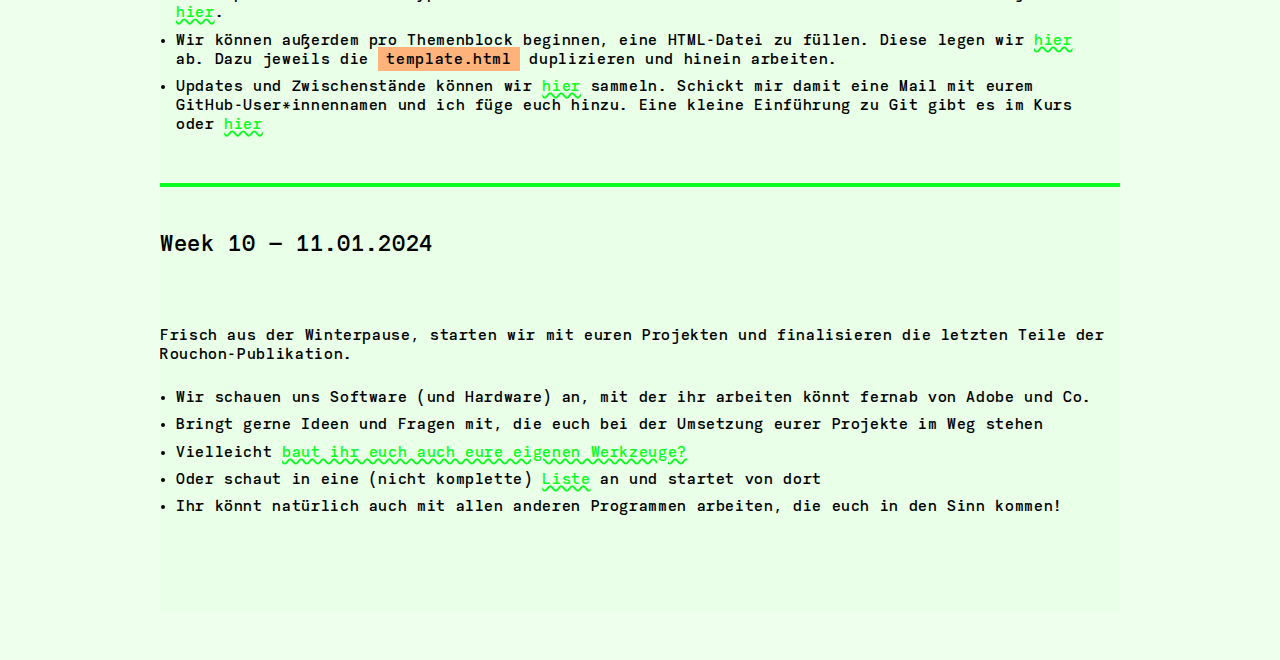
==== commit 3d7d0a73: "Week 10" ====
--- a/index.html
+++ b/index.html
@@ -126,6 +126,20 @@
                 </ul>
 
             </section>
+            
+            <section>
+                <h2 id="week-10">Week 10 — 11.01.2024</h2>
+                <h4></h4>
+                Frisch aus der Winterpause, starten wir mit euren Projekten und finalisieren die letzten Teile der Rouchon-Publikation.
+                <ul>
+                    <li>Wir schauen uns Software (und Hardware) an, mit der ihr arbeiten könnt fernab von Adobe und Co.</li>
+                    <li>Bringt gerne Ideen und Fragen mit, die euch bei der Umsetzung eurer Projekte im Weg stehen</li>
+                    <li>Vielleicht <a href="https://www.g-r-g.fr/lab/imprimantesanscontact" target="_blank">baut ihr euch auch eure eigenen Werkzeuge?</a></li>
+                    <li>Oder schaut in eine (nicht komplette) <a href="https://github.com/simonthi/haw-type-tools-resources" target="_blank">Liste</a> an und startet von dort</li>
+                    <li>Ihr könnt natürlich auch mit allen anderen Programmen arbeiten, die euch in den Sinn kommen!</li>
+                </ul>
+
+            </section>
             <div class="spacer-m"></div>
         </main>
 
